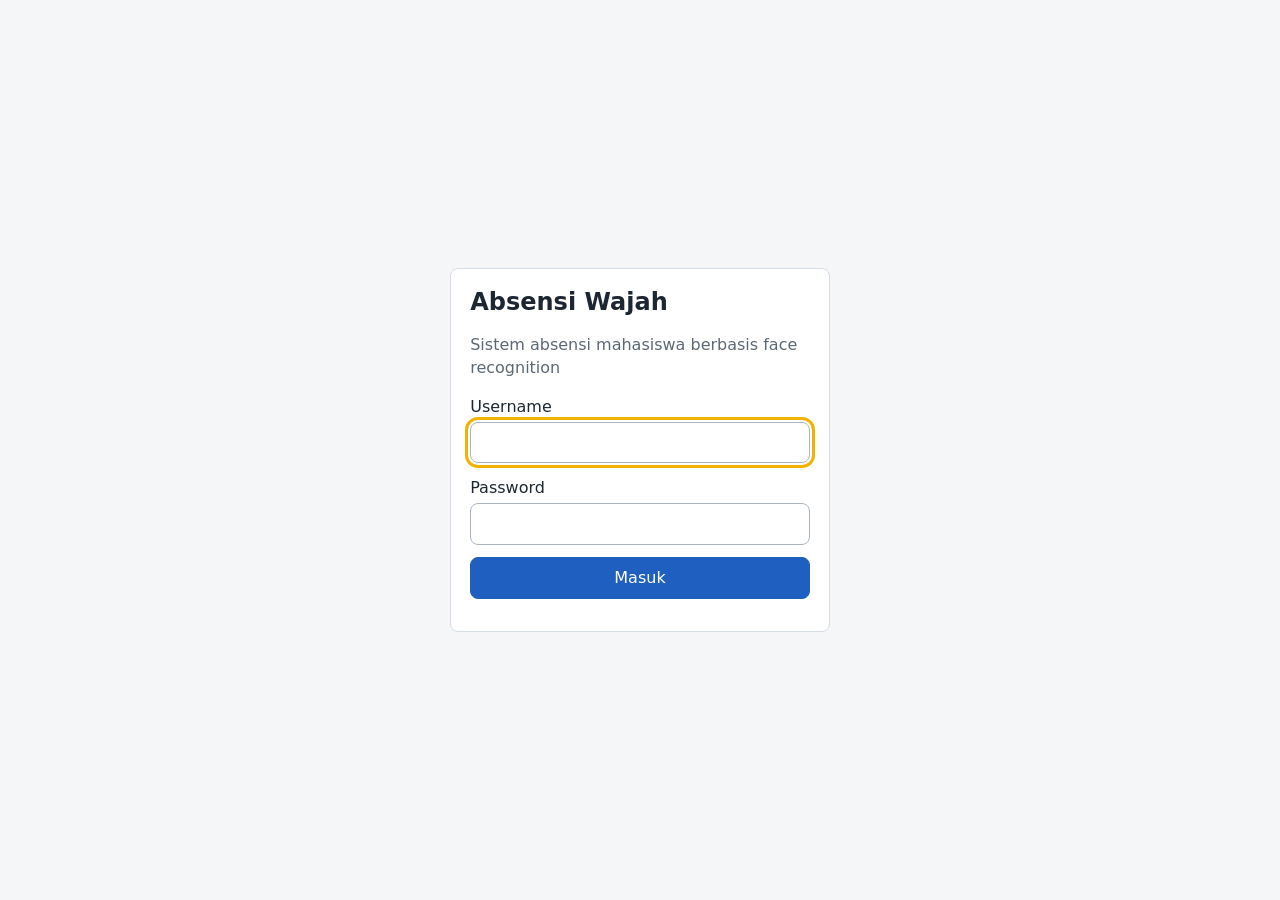
==== frontend/index.html @ 158d7c64 "Add files via upload" ====
<!doctype html>
<html lang="id">
<head>
  <meta charset="utf-8">
  <meta name="viewport" content="width=device-width, initial-scale=1">
  <title>Absensi Wajah</title>
  <link rel="stylesheet" href="assets/style.css">
</head>
<body>
  <!-- Login -->
  <main id="login-view" class="login" hidden>
    <form id="login-form" class="card login-card">
      <h1>Absensi Wajah</h1>
      <p class="muted">Sistem absensi mahasiswa berbasis face recognition</p>
      <label>Username <input name="username" autocomplete="username" required></label>
      <label>Password <input name="password" type="password" autocomplete="current-password" required></label>
      <button type="submit" class="primary">Masuk</button>
      <p id="login-error" class="error" hidden></p>
      <p id="server-status" class="muted small"></p>
    </form>
  </main>

  <!-- App -->
  <div id="app-view" hidden>
    <header class="topbar">
      <strong>Absensi Wajah</strong>
      <nav>
        <a href="#/sessions">Sesi</a>
        <a href="#/recap">Rekap</a>
        <a href="#/students">Mahasiswa</a>
        <a href="#/users" data-admin>Pengguna</a>
      </nav>
      <span class="spacer"></span>
      <span id="model-badge" class="badge">model: ...</span>
      <button id="account-button" class="link" type="button"></button>
      <button id="logout-button" class="link" type="button">Keluar</button>
    </header>
    <main id="content" class="content"></main>
  </div>

  <div id="toast" class="toast" hidden></div>

  <dialog id="dialog">
    <form method="dialog" id="dialog-form">
      <h2 id="dialog-title"></h2>
      <div id="dialog-body"></div>
      <p id="dialog-error" class="error" hidden></p>
      <menu>
        <button value="cancel" type="button" id="dialog-cancel">Batal</button>
        <button value="ok" class="primary" id="dialog-ok">Simpan</button>
      </menu>
    </form>
  </dialog>

  <script src="config.js"></script>
  <script src="assets/app.js" type="module"></script>
</body>
</html>
---- frontend/assets/style.css ----
:root {
  --bg: #f4f6f8;
  --card: #ffffff;
  --text: #1d2733;
  --muted: #5b6875;
  --border: #d6dde4;
  --primary: #1f5fbf;
  --primary-dark: #174a96;
  --ok: #1e7b3a;
  --warn: #9a6200;
  --bad: #b3261e;
  --radius: 8px;
  font-family: system-ui, -apple-system, "Segoe UI", Roboto, sans-serif;
  color: var(--text);
  background: var(--bg);
}

* { box-sizing: border-box; }
body { margin: 0; line-height: 1.45; }
[hidden] { display: none !important; }
h1, h2, h3 { margin: 0 0 .6rem; line-height: 1.2; }
h1 { font-size: 1.5rem; }
h2 { font-size: 1.25rem; }
h3 { font-size: 1.05rem; }
.muted { color: var(--muted); }
.small { font-size: .85rem; }
.error { color: var(--bad); margin: .5rem 0 0; }

a { color: var(--primary); }
:focus-visible { outline: 3px solid #f0b400; outline-offset: 2px; }

button, .button {
  font: inherit;
  padding: .5rem .9rem;
  border-radius: var(--radius);
  border: 1px solid var(--border);
  background: var(--card);
  color: var(--text);
  cursor: pointer;
  text-decoration: none;
  display: inline-flex;
  align-items: center;
  gap: .35rem;
  min-height: 2.5rem;
}
button:hover, .button:hover { border-color: var(--primary); }
button:disabled { opacity: .55; cursor: not-allowed; }
button.primary { background: var(--primary); border-color: var(--primary); color: #fff; }
button.primary:hover { background: var(--primary-dark); }
button.danger { color: var(--bad); border-color: #e6b3b0; }
button.link { border: none; background: none; color: inherit; text-decoration: underline; padding: .25rem .4rem; min-height: auto; }
button.small, .button.small { padding: .25rem .55rem; min-height: 2rem; font-size: .88rem; }

input, select, textarea {
  font: inherit;
  width: 100%;
  padding: .5rem .6rem;
  border-radius: var(--radius);
  border: 1px solid #a9b4bf;
  background: #fff;
  color: var(--text);
  margin-top: .25rem;
}
label { display: block; margin-bottom: .8rem; font-weight: 500; }

.card { background: var(--card); border: 1px solid var(--border); border-radius: var(--radius); padding: 1.2rem; }

/* Login */
.login { min-height: 100vh; display: grid; place-items: center; padding: 1rem; }
.login-card { width: min(380px, 100%); }
.login-card button { width: 100%; justify-content: center; }

/* Layout */
.topbar {
  display: flex; align-items: center; gap: 1rem; flex-wrap: wrap;
  padding: .6rem 1.2rem; background: #13294b; color: #fff;
}
.topbar nav { display: flex; gap: .25rem; flex-wrap: wrap; }
.topbar nav a { color: #dfe8f5; text-decoration: none; padding: .35rem .65rem; border-radius: 6px; }
.topbar nav a[aria-current="page"], .topbar nav a:hover { background: rgba(255,255,255,.15); color: #fff; }
.topbar .spacer { flex: 1; }
.topbar button.link { color: #dfe8f5; }
.content { max-width: 1200px; margin: 0 auto; padding: 1.2rem; }

.toolbar { display: flex; gap: .6rem; align-items: end; flex-wrap: wrap; margin-bottom: 1rem; }
.toolbar label { margin: 0; min-width: 160px; }
.toolbar .spacer { flex: 1; }

.badge { font-size: .8rem; padding: .15rem .5rem; border-radius: 999px; background: #e8edf3; color: var(--text); white-space: nowrap; }
.badge.ok { background: #dcf1e2; color: var(--ok); }
.badge.warn { background: #fbefd8; color: var(--warn); }
.badge.bad { background: #f8dedc; color: var(--bad); }

/* Table */
.table-wrap { overflow-x: auto; background: var(--card); border: 1px solid var(--border); border-radius: var(--radius); }
table { width: 100%; border-collapse: collapse; font-size: .93rem; }
th, td { padding: .5rem .65rem; border-bottom: 1px solid var(--border); text-align: left; vertical-align: middle; }
th { background: #eef2f6; font-weight: 600; position: sticky; top: 0; }
tbody tr:last-child td { border-bottom: none; }
td.num, th.num { text-align: right; white-space: nowrap; }
td select { margin: 0; width: auto; padding: .25rem .4rem; }

/* Status warna + teks (tidak hanya mengandalkan warna) */
.status { font-weight: 600; }
.status-hadir { color: var(--ok); }
.status-izin, .status-sakit { color: var(--warn); }
.status-alpa { color: var(--bad); }

/* Absensi */
.attend-grid { display: grid; grid-template-columns: minmax(0, 3fr) minmax(280px, 2fr); gap: 1rem; }
@media (max-width: 900px) { .attend-grid { grid-template-columns: 1fr; } }
.video-wrap { position: relative; background: #000; border-radius: var(--radius); overflow: hidden; aspect-ratio: 4 / 3; }
.video-wrap video, .video-wrap canvas { position: absolute; inset: 0; width: 100%; height: 100%; object-fit: contain; }
.video-wrap .placeholder { position: absolute; inset: 0; display: grid; place-items: center; color: #cfd6de; text-align: center; padding: 1rem; }
.summary { display: flex; gap: .5rem; flex-wrap: wrap; margin: .6rem 0; }
.log { list-style: none; margin: 0; padding: 0; max-height: 260px; overflow-y: auto; }
.log li { padding: .4rem .2rem; border-bottom: 1px solid var(--border); font-size: .9rem; }
.stats { display: grid; grid-template-columns: repeat(auto-fit, minmax(140px, 1fr)); gap: .6rem; margin-bottom: 1rem; }
.stat { background: var(--card); border: 1px solid var(--border); border-radius: var(--radius); padding: .7rem .9rem; }
.stat strong { display: block; font-size: 1.4rem; }

/* Dialog */
dialog { border: none; border-radius: var(--radius); padding: 0; width: min(520px, 94vw); max-height: 88vh; overflow: auto; box-shadow: 0 10px 40px rgba(0,0,0,.25); }
dialog form { padding: 1.2rem; }
dialog menu { display: flex; justify-content: flex-end; gap: .5rem; padding: 0; margin: 1rem 0 0; }
dialog::backdrop { background: rgba(10, 20, 35, .45); }

.toast {
  position: fixed; bottom: 1rem; left: 50%; transform: translateX(-50%);
  background: #13294b; color: #fff; padding: .65rem 1rem; border-radius: var(--radius);
  box-shadow: 0 4px 16px rgba(0,0,0,.25); z-index: 50; max-width: 90vw;
}
.toast.error { background: var(--bad); }

.empty { padding: 2rem; text-align: center; color: var(--muted); }
.progress { margin-top: .5rem; font-size: .9rem; }
.preview-list { display: flex; gap: .4rem; flex-wrap: wrap; margin-top: .4rem; }
.preview-list img { width: 64px; height: 64px; object-fit: cover; border-radius: 6px; border: 1px solid var(--border); }

@media (prefers-reduced-motion: reduce) { * { transition: none !important; animation: none !important; } }
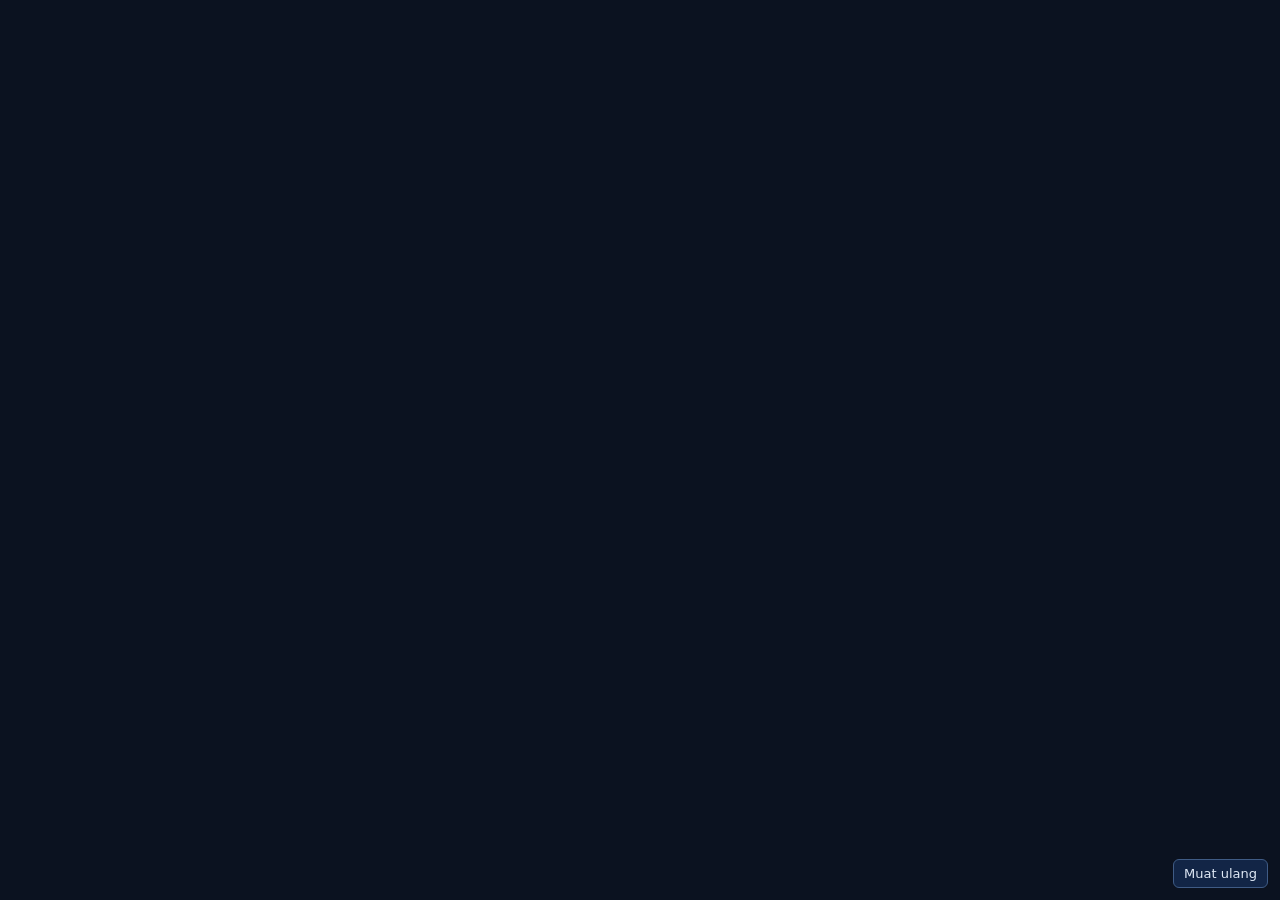
==== commit 1a85ab95: "Redirect old /frontend/ page to /absensi/ wrapper" ====
--- a/frontend/index.html
+++ b/frontend/index.html
@@ -3,56 +3,12 @@
 <head>
   <meta charset="utf-8">
   <meta name="viewport" content="width=device-width, initial-scale=1">
+  <meta name="robots" content="noindex, nofollow">
+  <meta http-equiv="refresh" content="0; url=../absensi/">
   <title>Absensi Wajah</title>
-  <link rel="stylesheet" href="assets/style.css">
+  <script>location.replace("../absensi/");</script>
 </head>
 <body>
-  <!-- Login -->
-  <main id="login-view" class="login" hidden>
-    <form id="login-form" class="card login-card">
-      <h1>Absensi Wajah</h1>
-      <p class="muted">Sistem absensi mahasiswa berbasis face recognition</p>
-      <label>Username <input name="username" autocomplete="username" required></label>
-      <label>Password <input name="password" type="password" autocomplete="current-password" required></label>
-      <button type="submit" class="primary">Masuk</button>
-      <p id="login-error" class="error" hidden></p>
-      <p id="server-status" class="muted small"></p>
-    </form>
-  </main>
-
-  <!-- App -->
-  <div id="app-view" hidden>
-    <header class="topbar">
-      <strong>Absensi Wajah</strong>
-      <nav>
-        <a href="#/sessions">Sesi</a>
-        <a href="#/recap">Rekap</a>
-        <a href="#/students">Mahasiswa</a>
-        <a href="#/users" data-admin>Pengguna</a>
-      </nav>
-      <span class="spacer"></span>
-      <span id="model-badge" class="badge">model: ...</span>
-      <button id="account-button" class="link" type="button"></button>
-      <button id="logout-button" class="link" type="button">Keluar</button>
-    </header>
-    <main id="content" class="content"></main>
-  </div>
-
-  <div id="toast" class="toast" hidden></div>
-
-  <dialog id="dialog">
-    <form method="dialog" id="dialog-form">
-      <h2 id="dialog-title"></h2>
-      <div id="dialog-body"></div>
-      <p id="dialog-error" class="error" hidden></p>
-      <menu>
-        <button value="cancel" type="button" id="dialog-cancel">Batal</button>
-        <button value="ok" class="primary" id="dialog-ok">Simpan</button>
-      </menu>
-    </form>
-  </dialog>
-
-  <script src="config.js"></script>
-  <script src="assets/app.js" type="module"></script>
+  <p>Mengalihkan ke <a href="../absensi/">halaman absensi</a>...</p>
 </body>
 </html>
